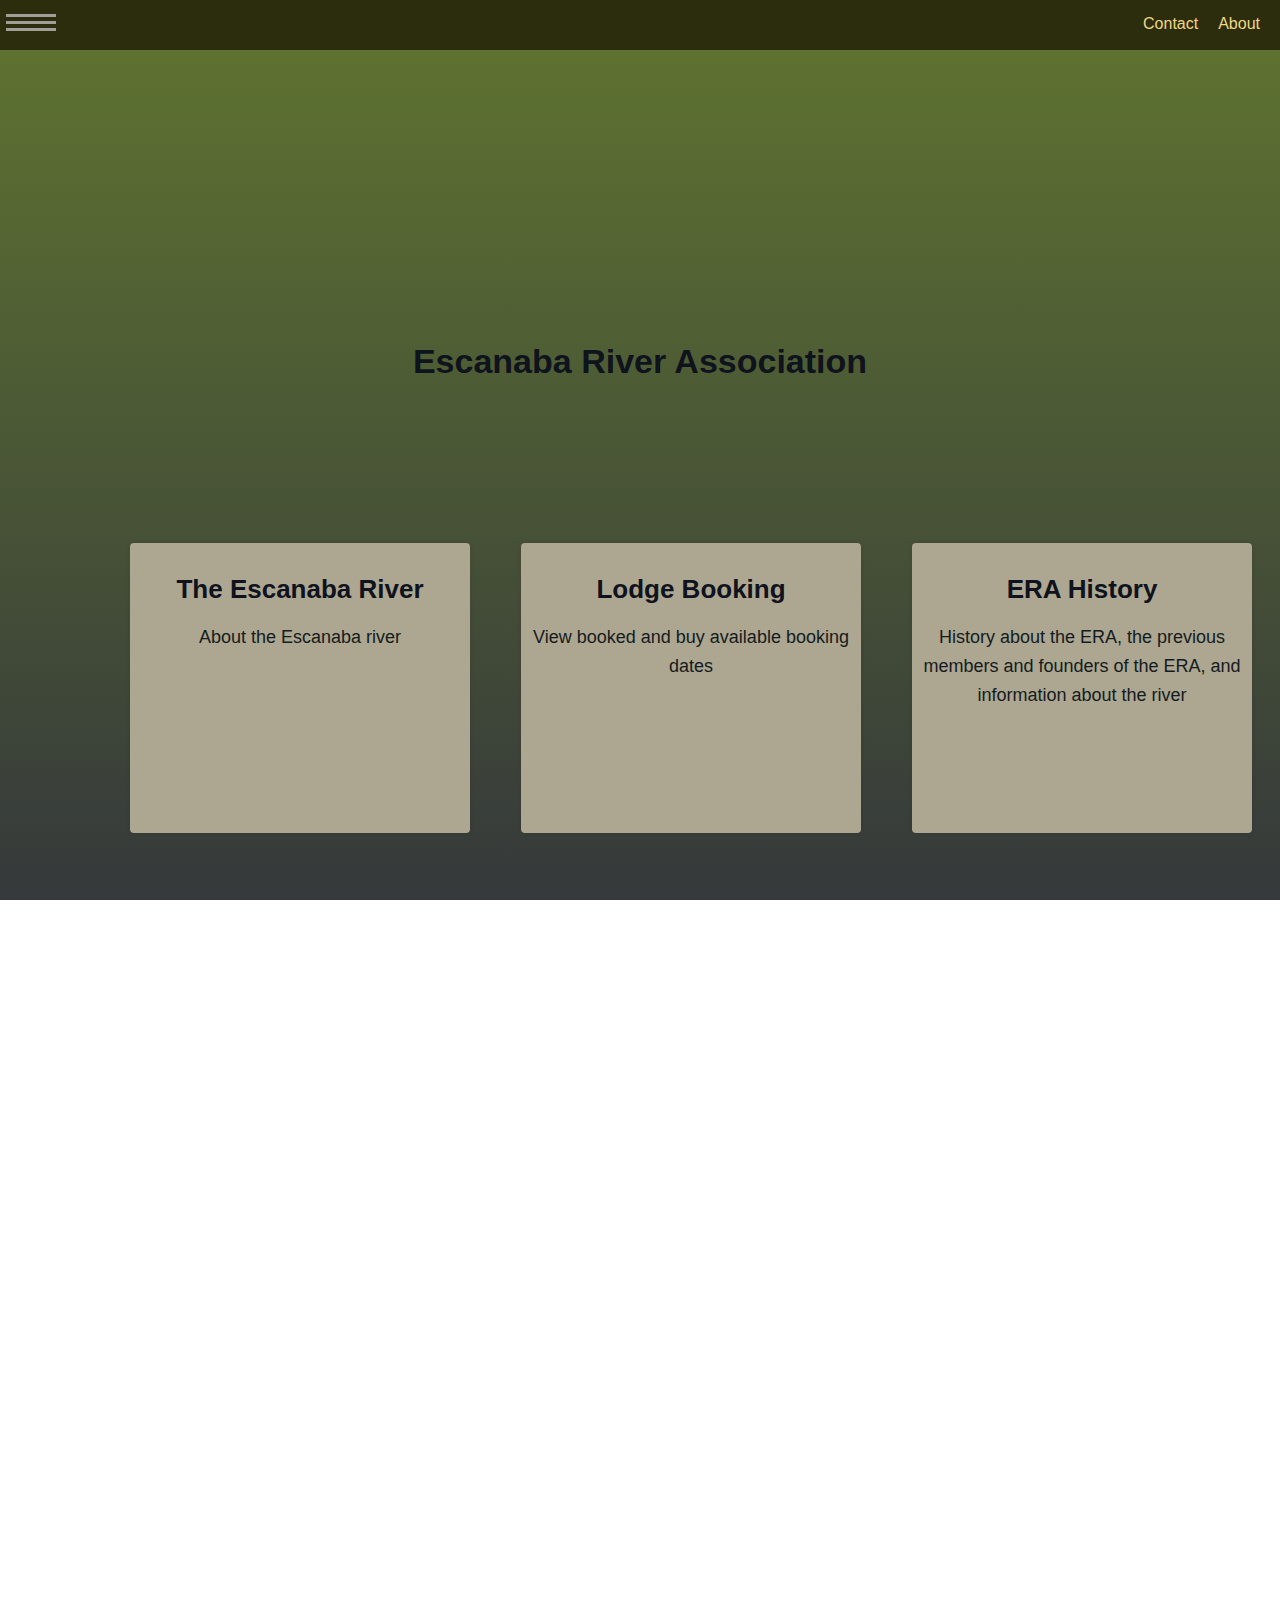
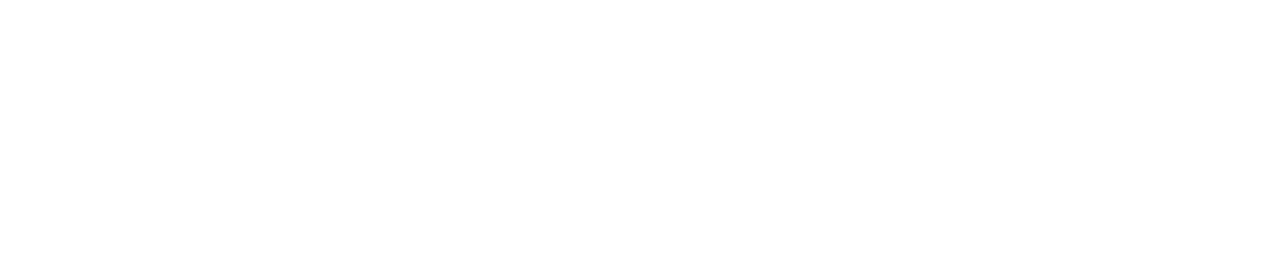
==== index.html @ 5335d7f7 "index" ====
<!DOCTYPE html>
<html>
    <head>
        <title>Your Website Title</title>
        <link rel="stylesheet" type="text/css" href="styles.css">
        <style>
        /* Include the CSS code provided earlier */
        </style>
    </head>
        <body>
            <nav>
                <div class="hamburger">
                    <div class="line"></div>
                    <div class="line"></div>
                    <div class="line"></div>
                </div>
                <ul class="flyout-list">
                    <li><a href="#">First link</a></li>
                    <li><a href="#">Second link</a></li>
                    <li><a href="#">Third link link</a></li>
                </ul>
                <ul>
                    <li><a href="#">Contact</a></li>
                    <li><a href="#">About</a></li>
                </ul>
            </nav>
            <div class="background-image"></div>

            <h1 class="web-front-title">Escanaba River Association</h1>
            <div class="content-wrapper">
                <div class="container">
                    <h2>The Escanaba River</h2>
                    <p>About the Escanaba river</p>
                </div>
                <div id="booking_page" class="container">
                        <h2>Lodge Booking</h2>
                        <p>View booked and buy available booking dates</p>
                </div>
                <div class="container">
                    <h2>ERA History</h2>
                    <p>History about the ERA, the previous members and founders of the ERA, and information about the river</p>
                </div>
            </div>
            <div class="about-background-image"></div>

            <div class="the-river-background-image"></div>

            <script>
                const hamburger = document.querySelector('.hamburger');
                const flyoutList = document.querySelector('.flyout-list');

                const navUL = document.querySelector('nav ul');

                window.addEventListener('load', function() {
                    document.body.classList.add('animate-background');
                });
                hamburger.addEventListener('click', () => {
                    hamburger.classList.toggle('active');
                    navUL.classList.toggle('open');
                });

                const bookingPageDiv = document.getElementById("booking_page");

                bookingPageDiv.addEventListener('click', function() {
                    window.location.href = "booking.html";
                });
            </script>
        </body>
</html>
---- styles.css ----
/* styles.css */

body {
    /*background-color: rgba(61, 62, 63, 0.7);*/
    background: linear-gradient(to bottom, #607530, #35393b);
    background-attachment: fixed;
    animation: seamlessBackground 10s infinite;
    font-family: 'Lato', sans-serif;
    display: flex;
    flex-direction: column;
    align-items: center;
    justify-content: center;
    min-height: 100vh;
    margin: 0;
    padding: 0;

    overflow-y: scroll;
    overflow-x: hidden;
    height: auto;
  }

.background-image {
    position: relative;
    left: 0;
    width: 100%;
    height: calc(55vh - 50px);
    background-image: url("C:/Users/david/code/Sites/ERA/src/Front_Page_Background_Cover.jpg");
    background-size: cover;
    background-position: center;
    opacity: 0.9;
    z-index: -1;
}

.web-front-title {
    position: absolute;
    left: 50%;
    transform: translate(-50%, -50%);
    font-size: 34px;
    font-family: 'Montserrat', sans-serif;
    text-align: center;
    color: #0e131d;
    z-index: -1;
    margin-bottom: 10vh;
    margin-top: -50px;
}

.about-background-image {
    position: absolute;
    top: calc(100% + 5px);
    right: 0;
    margin-right: 15px;
    width: calc(100% - 5px);
    height: 400px;
    background-image: url("C:/Users/david/code/Sites/ERA/src/History.jpg");
    background-size: contain;
    background-position: right bottom;
    background-repeat: no-repeat;
    opacity: 0.8;
    z-index: -1;
}

.the-river-background-image {
    position: absolute;
    top: calc(150% + 5px);
    width: calc(100% - 5px);
    left: 0;
    margin-left: 15px;
    height: 500px;
    background-image: url('C:/Users/david/code/Sites/ERA/src/The_River.jpg');
    background-size: contain;
    background-position: left bottom;
    background-repeat: no-repeat;
    opacity: 0.8;
    z-index: -1;
}

/* Nav */
  nav {
    display: flex;
    flex-direction: row;
    justify-content: space-between;
    background-color: #2c2d0d;
    height: 50px;
    width: 100%;
    position: fixed;
    top: 0;
    left: 0;
    z-index: 100;
    margin-bottom: 0;
  }
  
  nav ul {
    list-style-type: none;
    margin: 0;
    padding: 0;
    display: flex;
    justify-content: flex-end; /* Align items to the right */
  }
  
  nav li {
    margin-right: 20px;
    margin-top: 15px;
  }
  
  nav a {
    color: #f0d885;
    text-decoration: none;
  }

nav a:hover {
    color: rgba(240, 216, 133, 0.4);
}

/****/
  
  h1 {
    font-size: 80px;
    font-family: 'Montserrat', sans-serif;
    text-align: center;
    color: #0e131d
  }

  .content-wrapper {
    display: flex;
    position: relative;
    flex-direction: row;
    align-items: center;
    margin-top: 70px;
    column-gap: 5%;
    z-index: 1;
  }
  
  .container {
    width: 15vh;
    height: 30vh;
    border-radius: 4px;
    padding: 10px;
    background-color: #ada691;
    box-shadow: 0 0 5px rgba(0, 0, 0, 0.1);
    text-align: center;
    margin-bottom: 40px;
    min-width: 320px;
    transition: transform 0.3s ease, box-shadow 0.3s, bacground-color 0.3s ease;
  }.container:hover {
    transform: translateY(-5px) scale(1.05);
    box-shadow: 0 4px 6px rgba(0,0,0,0.2);
    background-color: rgba(61, 71, 59, 0.35);
    color: #000000;
  }
  
  .container h2 {
    font-family: 'Lato', sans-serif;
    font-size: 26px;
    margin-bottom: 10px;
    color: #0e131d;
  }
  
  .container p {
    font-size: 18px;
    line-height: 1.6;
    color: #131c20;
  }

/* Hamburger */
  .hamburger {
    position: relative;
    display: felx;
    flex-direction: column;
    justify-content: space-between;
    align-items: center;
    width: 50px;
    height: 20px;
    padding-left: 6px;
    padding-top: 10px;
    cursor: pointer;
    transition: transform 0.3s ease;
  }

  .hamburger .line {
    width: 100%;
    height: 3px;
    background-color: #a19e98;
    transition: background-colore 0.3s ease;
  }

 .hamburger.active .line {
    opacity: 75%;
    width: 3.5vh;
    height: 20%;
 }

 .hamburger.active .line:nth-child(1) {
    transform: rotate(45deg) translate(15px, 4px);
 }

 .hamburger.active .line:nth-child(2) {
    color: transparent;
    background-color: transparent;
 }

 .hamburger.active .line:nth-child(3) {
    transform: rotate(-45deg) translate(7px, 4px);
 }

 .hamburger.active {
    transform: rotate(90deg);
    margin-left: 10px;
    margin-top: 5px;
    /* width: 3.5vh;*/
  }

  .line {
    width: 40px;
    height: 5px;
    background-color: #a19e98;
    margin: 4px 0;
  }

/****/

 /* Flyout List */

 .flyout-list {
    list-style: none;
    margin: 0;
    padding: 0;
    display: none;
    position: absolute;
    top: 100%;
    left: 0;
    width: 20%;
    height: auto;
    background-color: rgba(204, 209, 206, 0.65);
    transition: opacity 0.3s ease;
 }

 .flyout-list li {
    padding: 8px 16px;
    transition: transform 0.2s ease, bacground-color 0.2s ease, border-radius 0.5s ease;
 }

 .flyout-list li:hover {
    transform: translate(2px);
    background-color: rgba(161, 158, 152, 0.25);
    color: #ffffff;
    border-radius: 7px;
 }

.flyout-list a {
    font-family: 'Lato', sans-serif;
    color: #1e2100;
    font-weight: 400;
    font-size: 24px;
}

 .flyout-list.open {
    display: block;
    opacity: 1;
 }

 /*****/

 /* ScrollBar */
 ::-webkit-scrollbar {
    width: 12px;
    background-color: #bdbdbd;
 }

 ::-webkit-scrollbar-thumb {
    background-color: #888;
    border-radius: 10px;
    transition: background-color 2s ease;
 }

 ::-webkit-scrollbar-thumb:hover {
    background-color: #555;
 }
 /****/

 @keyframes seamlessBackground {
    0% {
        background-position: 0% 0%;
    }
    100% {
        background-position: 0% 100%;
    }
 }


  @media (max-width: 768px) {
    .hamburger {
        display: block;
    }

    nav ul {
        display: none;
    }

    nav ul.open {
        display: flex;
        flex-direction: column;
        background-color: #2c2d0d;
        position: absolute;
        top: 50px;
        left: 0;
        width: 100%;
        padding: 10px 0;
    }

    nav ul.open li {
        padding: 5px 20px;
    }
  }
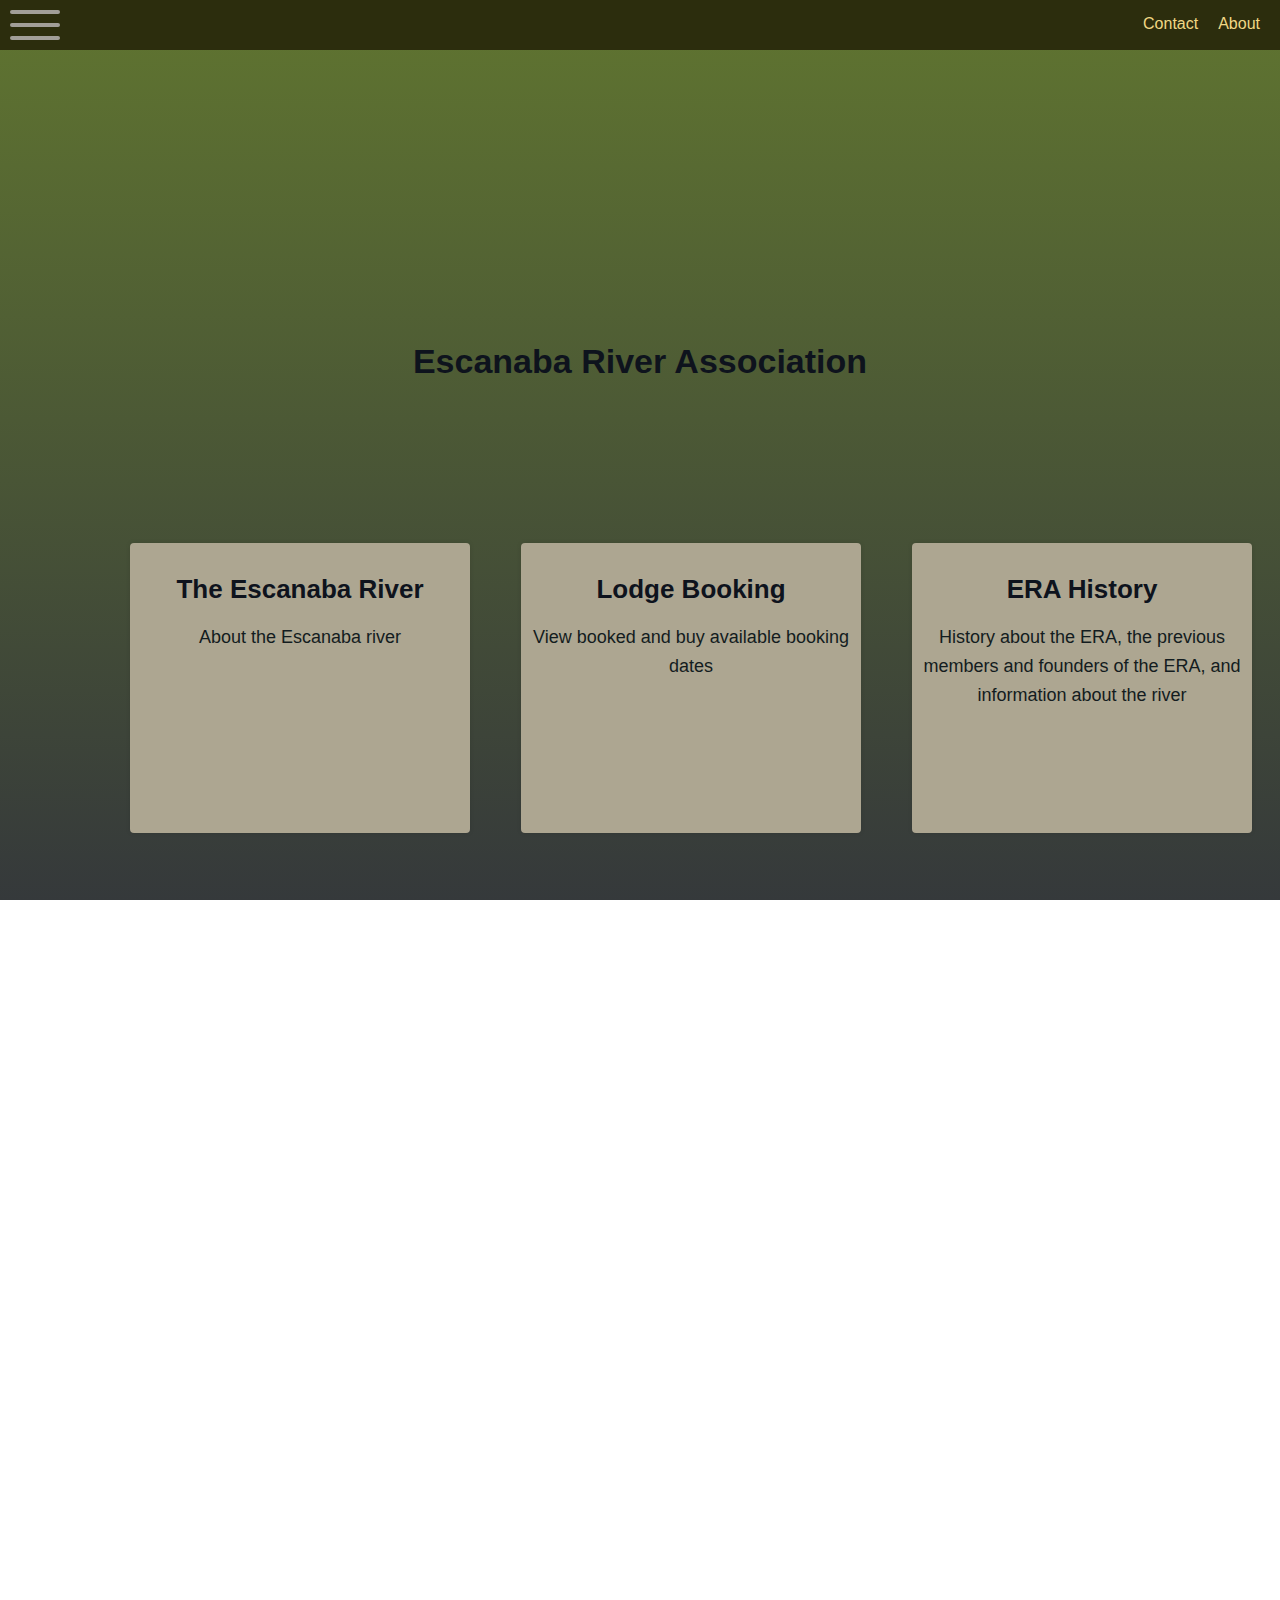
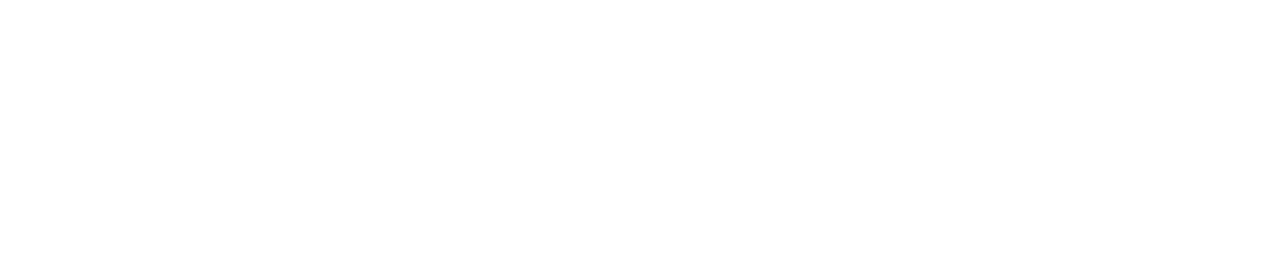
==== commit d26e5cd2: "update" ====
--- a/index.html
+++ b/index.html
@@ -54,9 +54,9 @@
                 window.addEventListener('load', function() {
                     document.body.classList.add('animate-background');
                 });
-                hamburger.addEventListener('click', () => {
-                    hamburger.classList.toggle('active');
-                    navUL.classList.toggle('open');
+                hamburger.addEventListener('click', function() { 
+                    this.classList.toggle('open');
+                    flyoutList.classList.toggle('open');
                 });
 
                 const bookingPageDiv = document.getElementById("booking_page");
--- a/styles.css
+++ b/styles.css
@@ -162,103 +162,96 @@
   }
 
 /* Hamburger */
-  .hamburger {
+.hamburger {
+    user-select: none;
     position: relative;
-    display: felx;
-    flex-direction: column;
-    justify-content: space-between;
-    align-items: center;
-    width: 50px;
+    width: 40px;
     height: 20px;
-    padding-left: 6px;
+    cursor: pointer;
+    padding-left: 10px;
     padding-top: 10px;
-    cursor: pointer;
-    transition: transform 0.3s ease;
-  }
-
-  .hamburger .line {
+    margin-top: 10px;
+}
+
+.hamburger .line {
+    position: absolute;
+    height: 4px;
     width: 100%;
-    height: 3px;
+    border-radius: 2px;
     background-color: #a19e98;
-    transition: background-colore 0.3s ease;
-  }
-
- .hamburger.active .line {
-    opacity: 75%;
-    width: 3.5vh;
-    height: 20%;
- }
-
- .hamburger.active .line:nth-child(1) {
-    transform: rotate(45deg) translate(15px, 4px);
- }
-
- .hamburger.active .line:nth-child(2) {
-    color: transparent;
-    background-color: transparent;
- }
-
- .hamburger.active .line:nth-child(3) {
-    transform: rotate(-45deg) translate(7px, 4px);
- }
-
- .hamburger.active {
-    transform: rotate(90deg);
-    margin-left: 10px;
-    margin-top: 5px;
-    /* width: 3.5vh;*/
-  }
-
-  .line {
-    width: 40px;
-    height: 5px;
-    background-color: #a19e98;
-    margin: 4px 0;
-  }
+    transition: all 0.7s;
+}
+
+.hamburger .line:nth-child(1) {
+    top: 0;
+}
+
+.hamburger .line:nth-child(2) {
+    top: 50%;
+    transform: translateY(-50%);
+}
+
+.hamburger .line:nth-child(3) {
+    bottom: 0;
+}
+
+.hamburger.open .line:nth-child(1) {
+    transform: rotate(-45deg);
+    top: 50%;
+}
+
+.hamburger.open .line:nth-child(2) {
+    opacity: 0;
+}
+
+.hamburger.open .line:nth-child(3) {
+    transform: rotate(45deg);
+    top: 50%;
+}
 
 /****/
 
- /* Flyout List */
-
- .flyout-list {
+/* Flyout List */
+.flyout-list {
     list-style: none;
-    margin: 0;
-    padding: 0;
+    position: absolute;
     display: none;
-    position: absolute;
     top: 100%;
     left: 0;
     width: 20%;
-    height: auto;
+    transform: scale(0);
+    transform-origin: top;
+    padding: 10px;
+    box-shadow: 0 2px 10px rgba(0, 0, 0, 0.1);
     background-color: rgba(204, 209, 206, 0.65);
-    transition: opacity 0.3s ease;
- }
-
- .flyout-list li {
+    transition: opacity 0.3s ease, transform 0.5s;
+}
+
+.flyout-list.open {
+    transform: scale(1);
+    display: block;
+    opacity: 1;
+}
+
+.flyout-list li {
     padding: 8px 16px;
     transition: transform 0.2s ease, bacground-color 0.2s ease, border-radius 0.5s ease;
- }
-
- .flyout-list li:hover {
+}
+.flyout-list li:hover {
     transform: translate(2px);
     background-color: rgba(161, 158, 152, 0.25);
     color: #ffffff;
     border-radius: 7px;
  }
 
-.flyout-list a {
+.flyout-list li a {
     font-family: 'Lato', sans-serif;
     color: #1e2100;
     font-weight: 400;
     font-size: 24px;
 }
 
- .flyout-list.open {
-    display: block;
-    opacity: 1;
- }
-
- /*****/
+ /****/
 
  /* ScrollBar */
  ::-webkit-scrollbar {
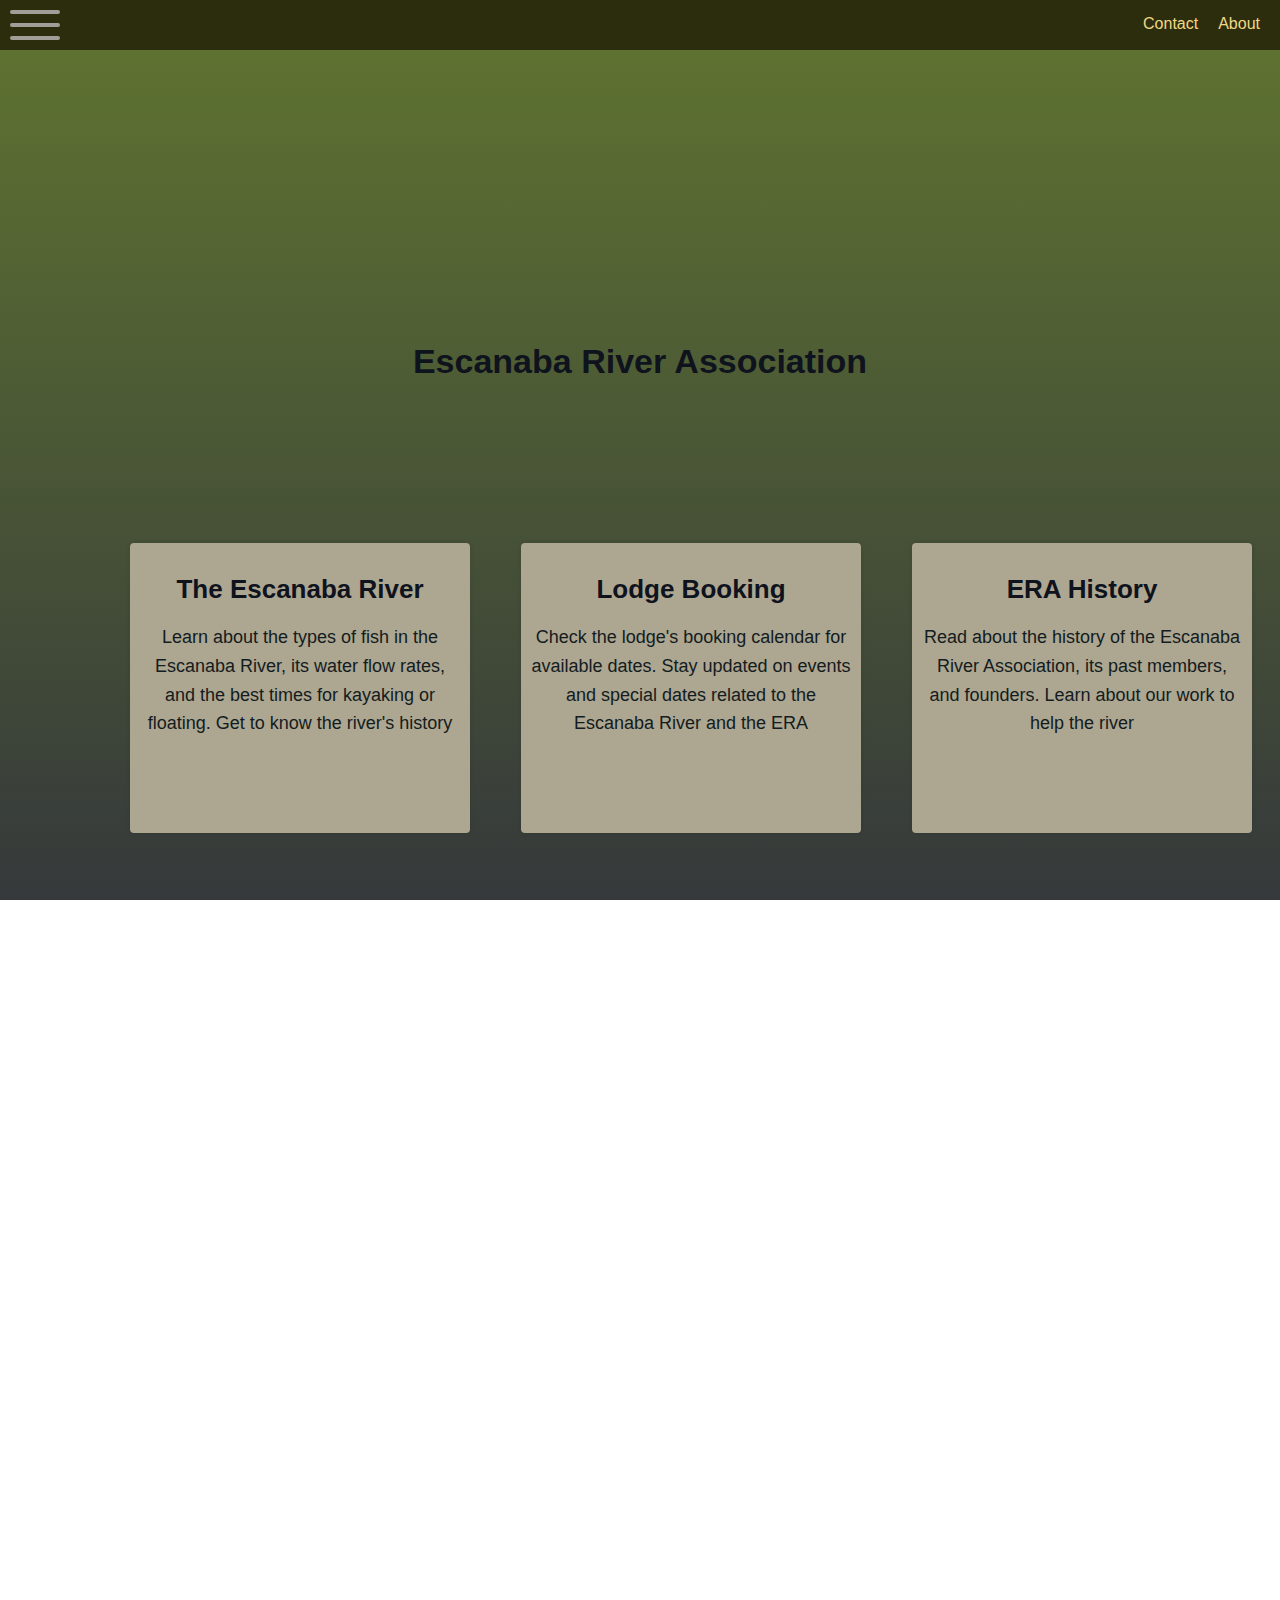
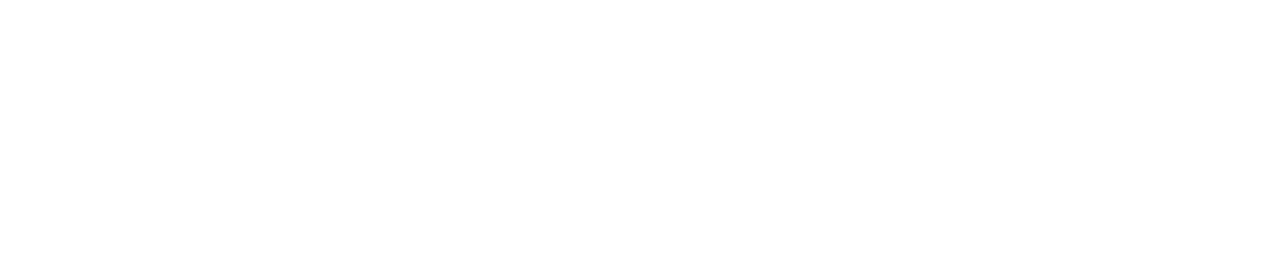
==== commit 521e435c: "update" ====
--- a/index.html
+++ b/index.html
@@ -30,15 +30,15 @@
             <div class="content-wrapper">
                 <div class="container">
                     <h2>The Escanaba River</h2>
-                    <p>About the Escanaba river</p>
+                    <p>Learn about the types of fish in the Escanaba River, its water flow rates, and the best times for kayaking or floating. Get to know the river's history</p>
                 </div>
                 <div id="booking_page" class="container">
                         <h2>Lodge Booking</h2>
-                        <p>View booked and buy available booking dates</p>
+                        <p>Check the lodge's booking calendar for available dates. Stay updated on events and special dates related to the Escanaba River and the ERA</p>
                 </div>
                 <div class="container">
                     <h2>ERA History</h2>
-                    <p>History about the ERA, the previous members and founders of the ERA, and information about the river</p>
+                    <p>Read about the history of the Escanaba River Association, its past members, and founders. Learn about our work to help the river</p>
                 </div>
             </div>
             <div class="about-background-image"></div>
--- a/styles.css
+++ b/styles.css
@@ -103,6 +103,7 @@
   }
   
   nav a {
+    user-select: none;
     color: #f0d885;
     text-decoration: none;
   }
@@ -149,6 +150,7 @@
   }
   
   .container h2 {
+    user-select: none;
     font-family: 'Lato', sans-serif;
     font-size: 26px;
     margin-bottom: 10px;
